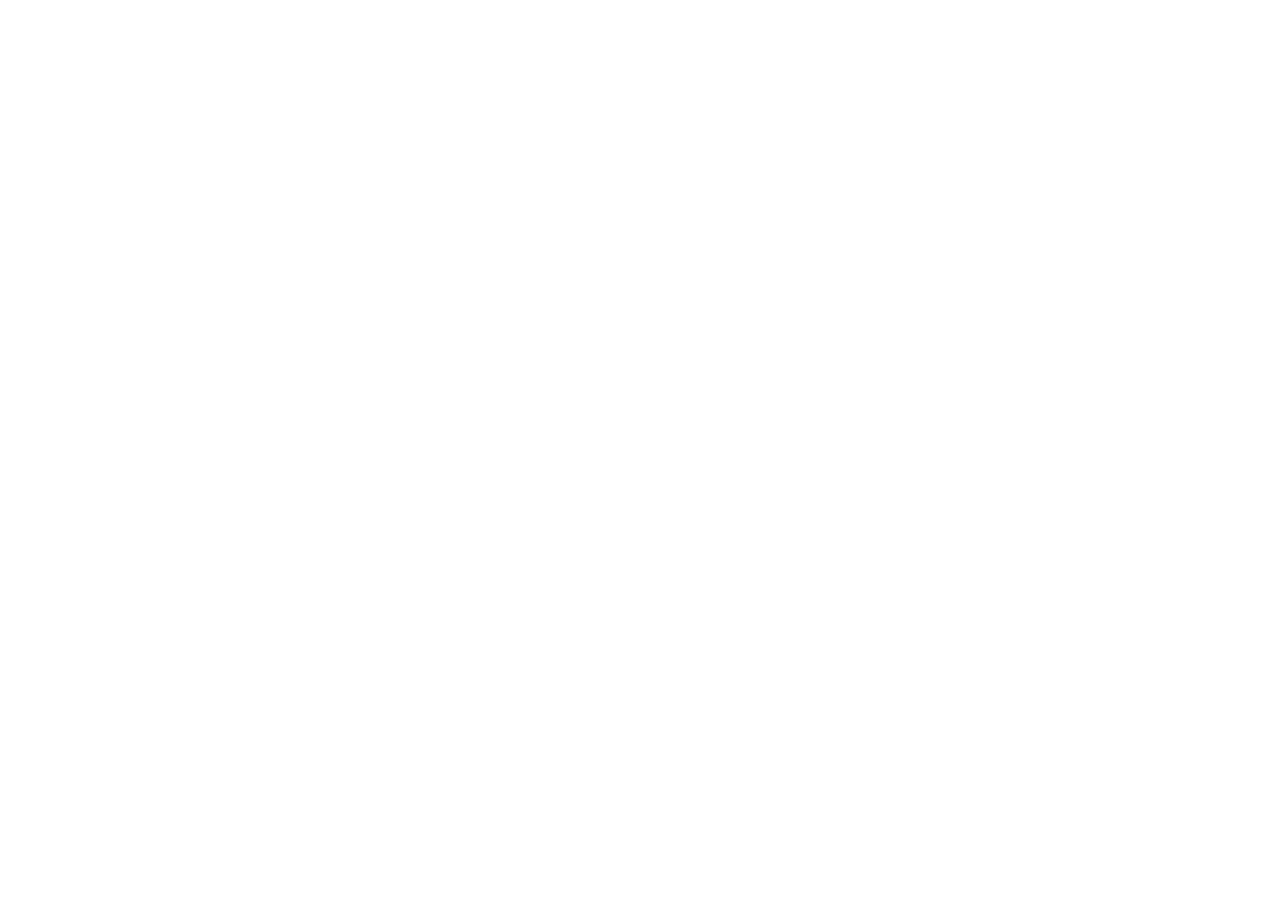
==== index.html @ 1dba8736 "Initial Commit" ====
<!DOCTYPE html>
<html lang="en">
<head>
    <meta charset="UTF-8">
    <meta http-equiv="X-UA-Compatible" content="IE=edge">
    <meta name="viewport" content="width=device-width, initial-scale=1.0">
    <title>Donate For Joy | Home</title>
</head>
<body>
    
</body>
</html>
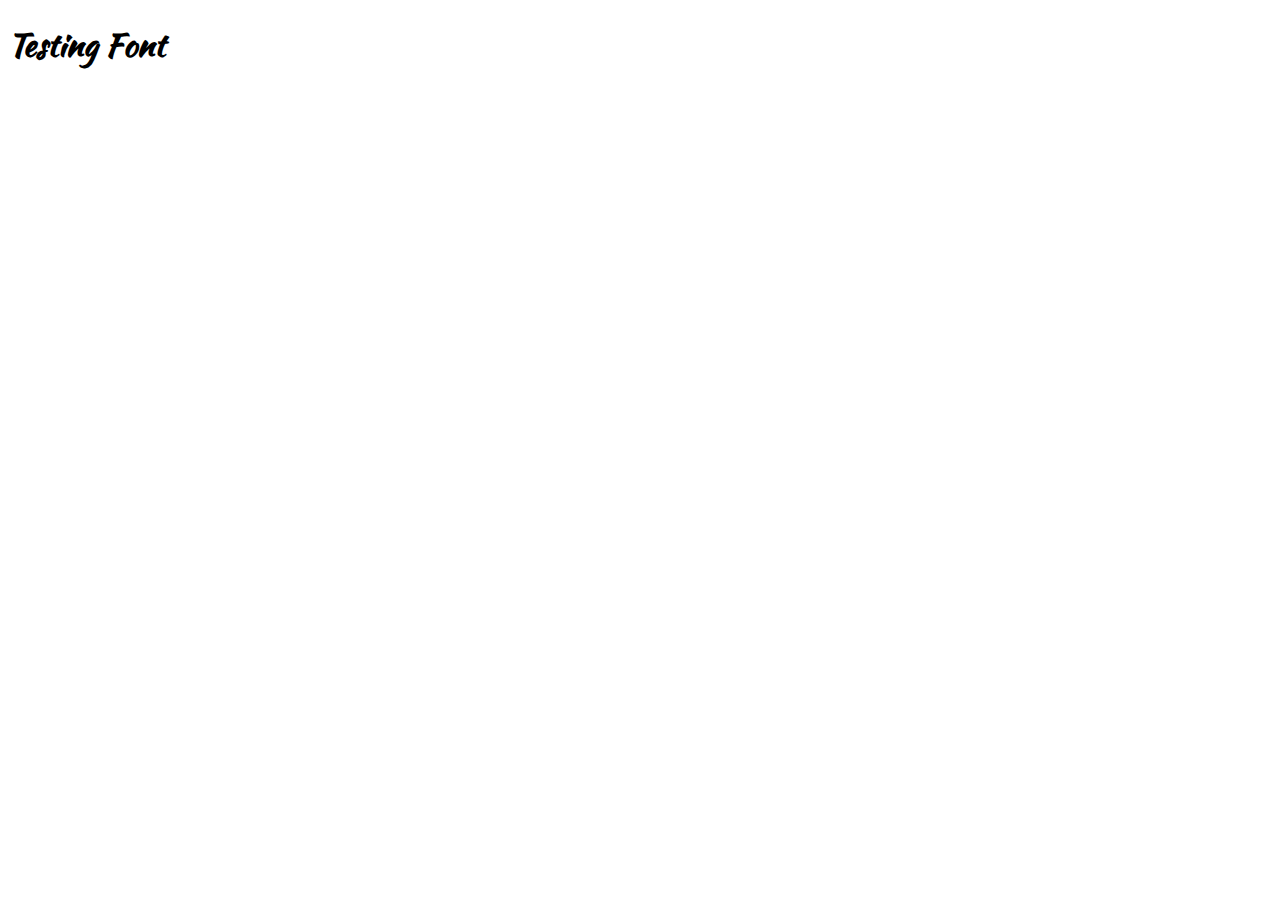
==== commit cd115375: "add fonts" ====
--- a/index.html
+++ b/index.html
@@ -5,8 +5,9 @@
     <meta http-equiv="X-UA-Compatible" content="IE=edge">
     <meta name="viewport" content="width=device-width, initial-scale=1.0">
     <title>Donate For Joy | Home</title>
+    <link href='css/index.css' rel='stylesheet'>
 </head>
 <body>
-    
+    <h1>Testing Font</h1>
 </body>
 </html>--- a/css/index.css
+++ b/css/index.css
@@ -0,0 +1,12 @@
+@import url('https://fonts.googleapis.com/css2?family=Gelasio&family=Kaushan+Script&family=Montserrat&family=Rubik:ital,wght@0,400;1,600&display=swap');
+
+/*
+font-family: 'Gelasio', serif;
+font-family: 'Kaushan Script', cursive;
+font-family: 'Montserrat', sans-serif;
+font-family: 'Rubik', sans-serif;
+*/
+
+*{
+    font-family: 'Kaushan Script', cursive;
+}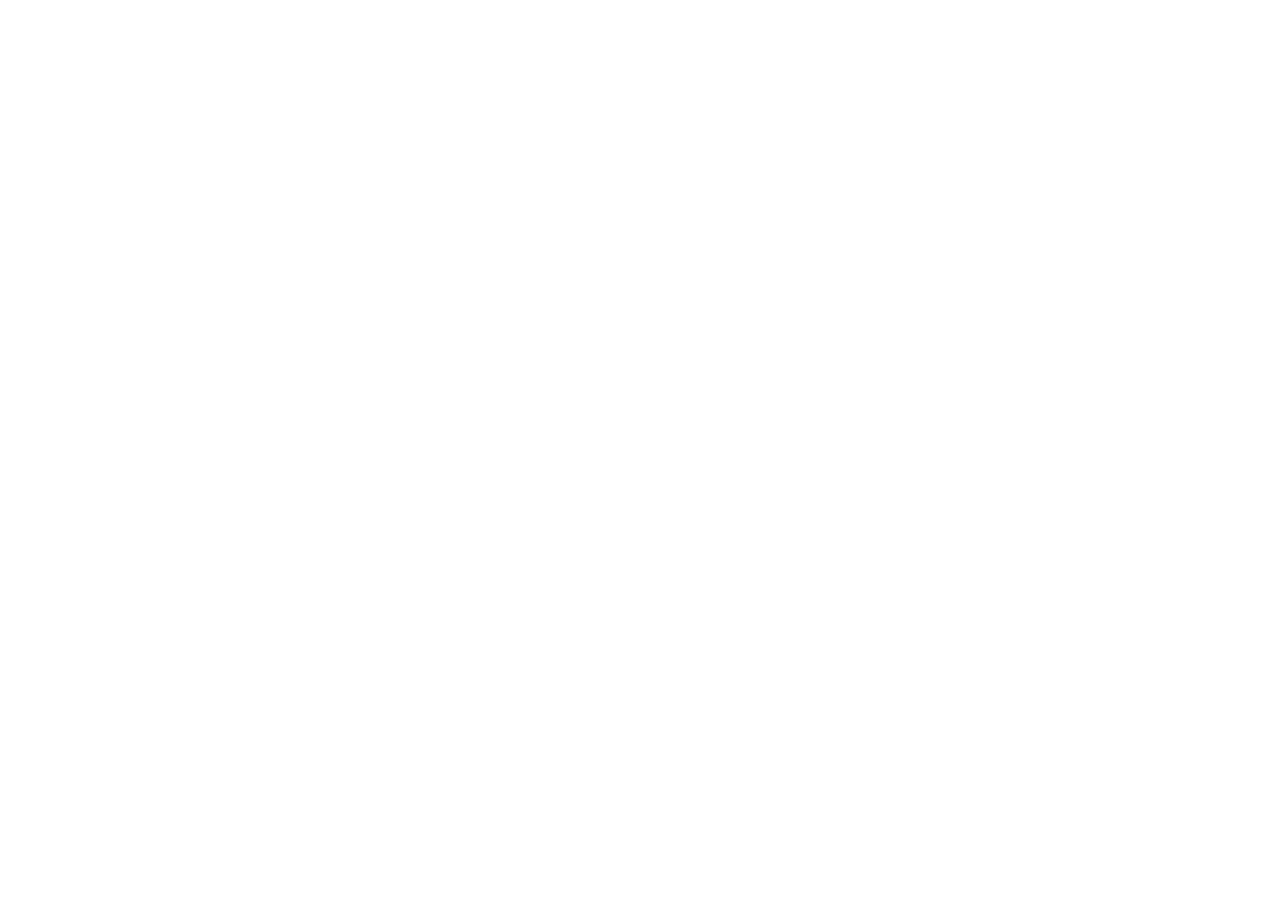
==== commit 463e2808: "layouting the contact us content" ====
--- a/index.html
+++ b/index.html
@@ -6,8 +6,9 @@
     <meta name="viewport" content="width=device-width, initial-scale=1.0">
     <title>Donate For Joy | Home</title>
     <link href='css/index.css' rel='stylesheet'>
+    <link href='css/base.css' rel='stylesheet'>
 </head>
 <body>
-    <h1>Testing Font</h1>
+    
 </body>
 </html>--- a/css/base.css
+++ b/css/base.css
@@ -0,0 +1,45 @@
+@import url('https://fonts.googleapis.com/css2?family=Gelasio&family=Kaushan+Script&family=Montserrat&family=Rubik:ital,wght@0,400;1,600&display=swap');
+
+/*
+
+font-family: 'Kaushan Script', cursive;
+font-family: 'Montserrat', sans-serif;
+font-family: 'Rubik', sans-serif;
+*/
+
+* {
+    box-sizing: border-box;
+}
+
+.title-text{
+    font-family: 'Kaushan Script', cursive;
+}
+
+h1, h2, h3, h4, h5, h6 {
+    font-family: "Rubik", sans-serif;
+}
+
+body {
+    font-family: "Georgia", serif;
+}
+
+a {
+    font-family: "Montserrat";
+}
+
+p {
+    font-family: 'Gelasio', serif;
+}
+
+.primary-color-bg {
+    color: #F8F7F5;
+}
+
+.secondary-color-bg {
+    color: #E5D3BB;
+}
+
+
+
+
+
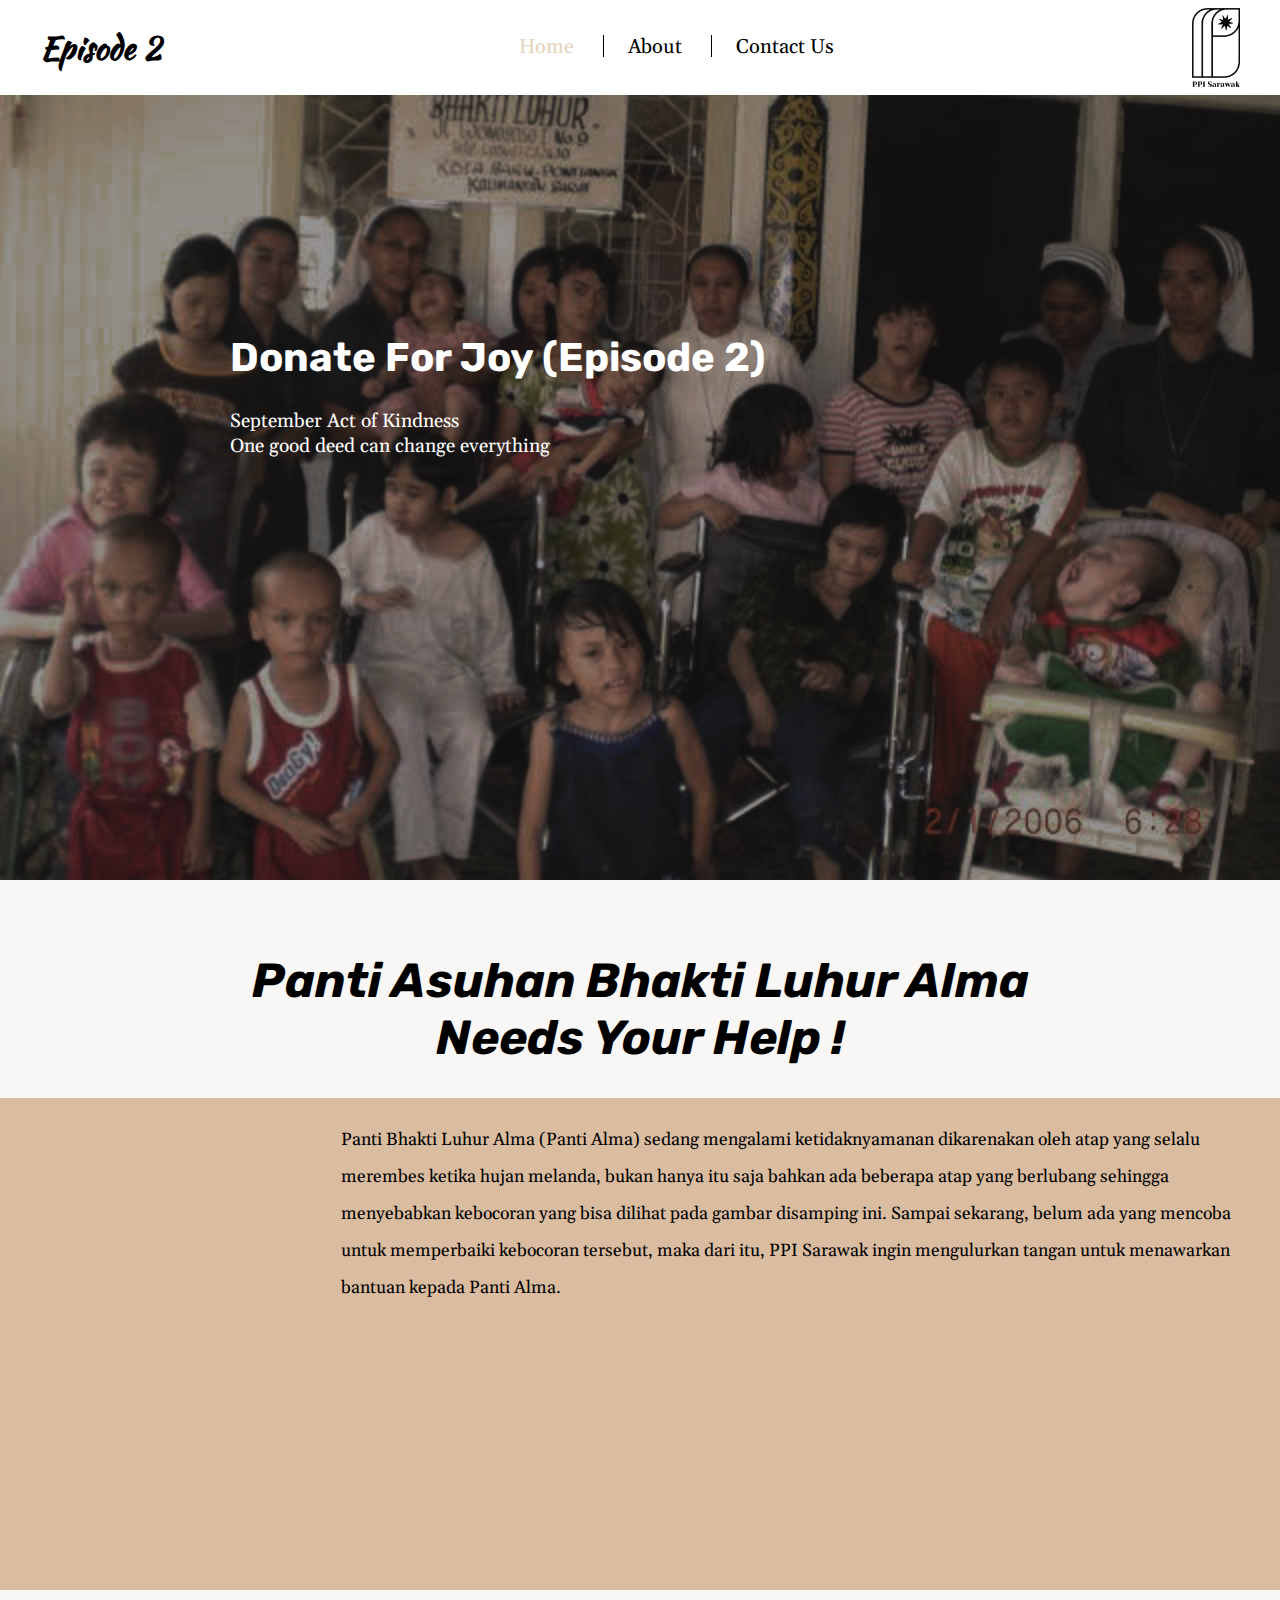
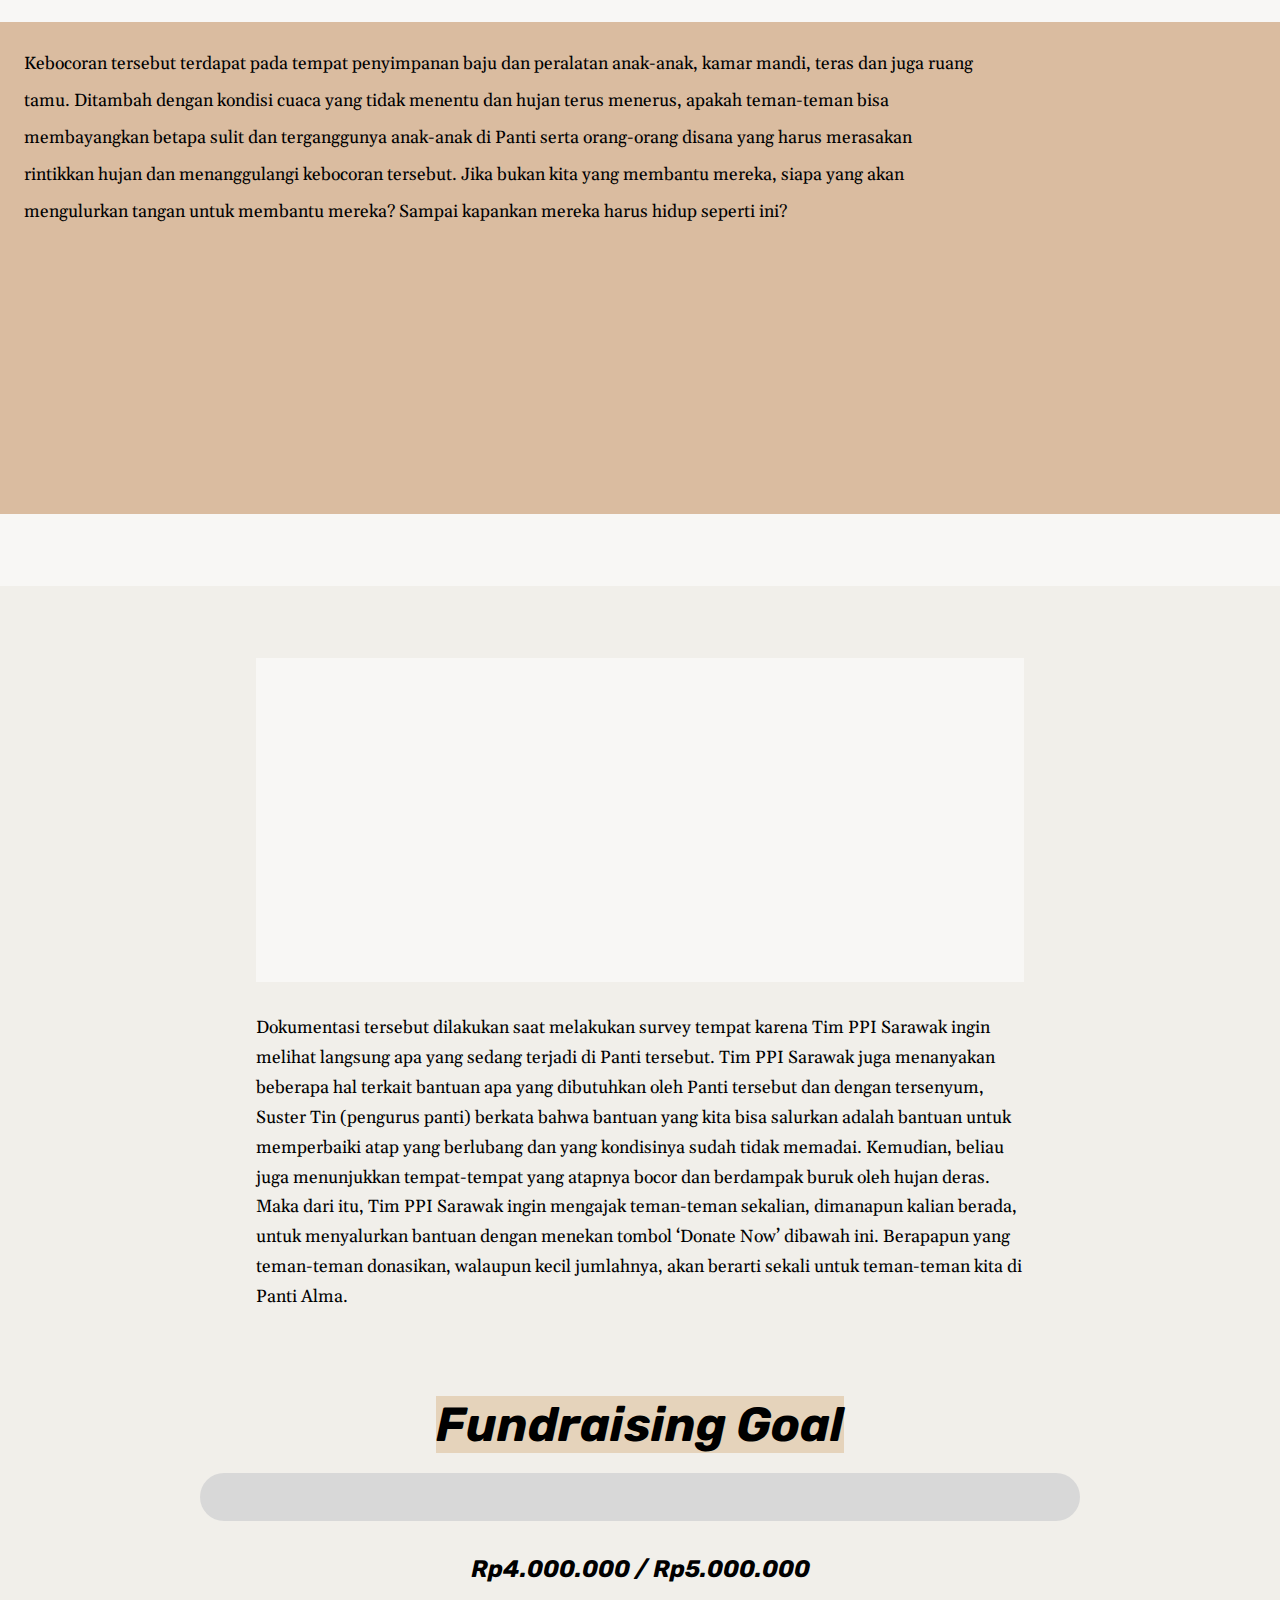
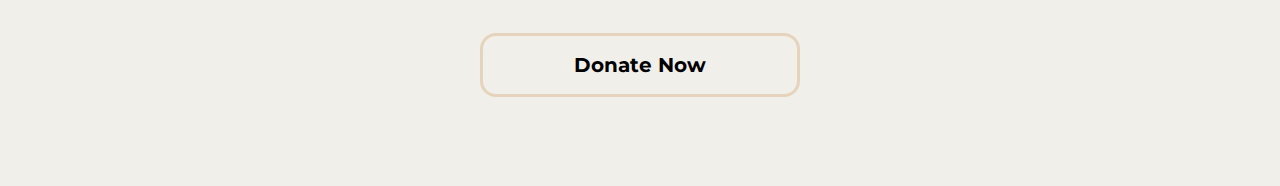
==== commit d5a2f938: "Added HTML files" ====
--- a/index.html
+++ b/index.html
@@ -1,14 +1,148 @@
 <!DOCTYPE html>
 <html lang="en">
+
 <head>
     <meta charset="UTF-8">
     <meta http-equiv="X-UA-Compatible" content="IE=edge">
     <meta name="viewport" content="width=device-width, initial-scale=1.0">
     <title>Donate For Joy | Home</title>
+
+
+    <link href="https://cdn.rawgit.com/michalsnik/aos/2.1.1/dist/aos.css" rel="stylesheet">
+    <link href='css/base.css' rel='stylesheet'>
     <link href='css/index.css' rel='stylesheet'>
-    <link href='css/base.css' rel='stylesheet'>
+
 </head>
+
 <body>
-    
+    <!-- FIRST SECTION OF THE HOME PAGE  -->
+    <div class="first-section">
+        <div class="header-bar">
+            <h1><a class="title-text" href="index.html">Episode 2</a></h1>
+            <div class="nav-bar">
+                <div>
+                    <a class="secondary-color-bg" href="index.html">Home</a>
+                </div>
+                <div>
+                    <a href="about.html">About</a>
+                </div>
+                <div>
+                    <a href="contactus.html">Contact Us</a>
+                </div>
+            </div>
+            <img src="images/Logo.png" alt="PPI Sarawak Logo">
+        </div>
+        <div class="first-section-image-content">
+            <h1>Donate For Joy (Episode 2)</h1>
+            <p>September Act of Kindness<br />One good deed can change everything</p>
+        </div>
+    </div>
+
+    <!-- SECOND SECTION OF THE HOME PAGE (CAROUSEL) -->
+    <div class="second-section">
+        <h2>Panti Asuhan Bhakti Luhur Alma <br />Needs Your Help !</h2>
+        <div class="first-carousel-container" data-aos="fade-up" data-aos-duration="1500"
+            data-aos-anchor-placement="bottom-bottom">
+            <div class="first-carousel">
+                <div class="first-slide fade">
+                    <img src="images/2.jpg" alt="Carousel picture 1" />
+                </div>
+                <div class="first-slide fade">
+                    <img src="images/2.2.jpg" alt="Carousel picture 2" />
+                </div>
+
+
+            </div>
+
+            <p>Panti Bhakti Luhur Alma (Panti Alma) sedang mengalami ketidaknyamanan dikarenakan oleh atap yang selalu
+                merembes ketika hujan melanda,
+                bukan hanya itu saja bahkan ada beberapa atap yang berlubang sehingga menyebabkan kebocoran yang bisa
+                dilihat pada gambar disamping ini.
+                Sampai sekarang, belum ada yang mencoba untuk memperbaiki kebocoran tersebut, maka dari itu, PPI Sarawak
+                ingin mengulurkan tangan untuk
+                menawarkan bantuan kepada Panti Alma.</p>
+        </div>
+
+        <div class="second-carousel-container" data-aos="fade-up" data-aos-duration="1500"
+            data-aos-anchor-placement="bottom-bottom">
+            <div class="second-carousel">
+                <div class="second-slide fade">
+                    <img src="images/3.JPG" alt="Carousel picture 3" />
+                </div>
+                <div class="second-slide fade">
+                    <img src="images/3.3.jpg" alt="Carousel picture 4" />
+                </div>
+
+
+            </div>
+            <p>Kebocoran tersebut terdapat pada tempat penyimpanan baju dan peralatan anak-anak, kamar mandi, teras dan
+                juga ruang tamu. Ditambah dengan kondisi
+                cuaca yang tidak menentu dan hujan terus menerus, apakah teman-teman bisa membayangkan betapa sulit dan
+                terganggunya anak-anak di Panti serta orang-orang
+                disana yang harus merasakan rintikkan hujan dan menanggulangi kebocoran tersebut. Jika bukan kita yang
+                membantu mereka, siapa yang akan mengulurkan tangan
+                untuk membantu mereka? Sampai kapankan mereka harus hidup seperti ini?</p>
+
+
+        </div>
+    </div>
+
+
+    <!-- THIRD SECTION OF THE HOME PAGE (VIDEO) + PROGRESS BAR AND DONATE NOW BUTTON-->
+
+    <div class="third-section">
+        <iframe width="1280" height="720"
+            src="https://drive.google.com/file/d/1SYb2rBzY6-MQwmUk2sYTSa1ZLw1BTCUb/preview" title="YouTube video player"
+            frameborder="0"
+            allow="accelerometer; autoplay; clipboard-write; encrypted-media; gyroscope; picture-in-picture"
+            allowfullscreen data-aos="zoom-in" data-aos-duration="1500"
+            data-aos-anchor-placement="center-center"></iframe>
+        <p data-aos="fade-up" data-aos-duration="1500" data-aos-anchor-placement="top-center">Dokumentasi tersebut
+            dilakukan saat melakukan survey tempat karena Tim PPI Sarawak ingin melihat langsung apa yang sedang terjadi
+            di Panti tersebut.
+            Tim PPI Sarawak juga menanyakan beberapa hal terkait bantuan apa yang dibutuhkan oleh Panti tersebut dan
+            dengan tersenyum, Suster Tin (pengurus panti)
+            berkata bahwa bantuan yang kita bisa salurkan adalah bantuan untuk memperbaiki atap yang berlubang dan yang
+            kondisinya sudah tidak memadai. Kemudian,
+            beliau juga menunjukkan tempat-tempat yang atapnya bocor dan berdampak buruk oleh hujan deras. Maka dari
+            itu, Tim PPI Sarawak ingin mengajak teman-teman sekalian,
+            dimanapun kalian berada, untuk menyalurkan bantuan dengan menekan tombol ‘Donate Now’ dibawah ini. Berapapun
+            yang teman-teman donasikan, walaupun kecil jumlahnya,
+            akan berarti sekali untuk teman-teman kita di Panti Alma.</p>
+
+
+
+        <h2 class="italize-text-centered">
+            <span class="animate-text animate-text-scrolled">Fundraising Goal</span>
+        </h2>
+        <div class="progress-bar">
+            <div class="filled-bar">0</div>
+        </div>
+        <h3 class="italize-text-centered">Rp<span id="collected-money">4.000.000</span> / Rp<span
+                id="targeted-money">5.000.000</span></h3>
+        <button id="donate-button">Donate Now</button>
+
+        <div id="modal">
+            <div class="modal-content">
+                <span id="x-sign">&times;</span>
+                <h1>Rekening Tujuan Donasi</h1>
+                <p>
+                    Jeannyfer Claudya Halim
+                    <br />
+                    BCA
+                    <br />
+                    7925404136
+                </p>
+                <img src="images/qr.jpeg" alt="QR Code" />
+            </div>
+        </div>
+    </div>
+
+    <script src="https://cdn.rawgit.com/michalsnik/aos/2.1.1/dist/aos.js"></script>
+    <script src="https://code.jquery.com/jquery-3.6.0.min.js"
+        integrity="sha256-/xUj+3OJU5yExlq6GSYGSHk7tPXikynS7ogEvDej/m4=" crossorigin="anonymous"></script>
+
+    <script src="script/index.js"></script>
 </body>
+
 </html>--- a/css/base.css
+++ b/css/base.css
@@ -9,10 +9,20 @@
 
 * {
     box-sizing: border-box;
+    background-color: #F8F7F5;
+    padding: 0;
+    margin: 0;
+}
+
+html, body {
+    height: 100%;
+    width: 100%;
 }
 
 .title-text{
     font-family: 'Kaushan Script', cursive;
+    font-size: 3rem;
+    margin-bottom: 0%;
 }
 
 h1, h2, h3, h4, h5, h6 {
@@ -23,23 +33,137 @@
     font-family: "Georgia", serif;
 }
 
-a {
-    font-family: "Montserrat";
-}
-
-p {
+p, a {
     font-family: 'Gelasio', serif;
+    /* line-height: 1.6;
+    word-spacing: 4px; */
 }
 
 .primary-color-bg {
-    color: #F8F7F5;
+    color: #F8F7F5 !important; 
 }
 
 .secondary-color-bg {
-    color: #E5D3BB;
+    color: #E5D3BB !important;
+}
+
+.italize-text-centered{
+    text-align: center;
+    font-style: italic;
+    margin-top: 5rem;
+    font-size: 3rem;
+    line-height: 4rem;
+}
+
+/******************
+    NAVIGATION
+******************/
+.header-bar {
+    display: flex;
+    display: -webkit-flex;
+    justify-content: space-between;
+    background-color: #fff;
+    padding: 0.5rem 2.5rem ;
+    align-items: center;
+}
+
+.header-bar * {
+    background: transparent;
+}
+
+.header-bar a {
+    text-decoration: none;
+    color: #000;
+}
+
+.nav-bar a:hover {
+    color: #dbc9b1;
+}
+
+.nav-bar div {
+    display: inline;
+    padding: 0 1.5rem;
+    font-size: 1.25rem;
+    background: transparent;
+}
+
+.nav-bar div:nth-child(n+2) {
+    border-left: 1px solid #000;
+}
+
+.header-bar img {
+    width: 4%;
+    height: 3%;
+    background: transparent;
+}
+
+.header-bar h1 a {
+    font-size: 2rem;
+}
+
+
+/******************
+HIGHLIGHT ANIMATION
+******************/
+.animate-text{
+    background-size: 200% 100%;
+    background-image: linear-gradient(to right, #F8F7F5 50%, #E5D3BB 50%);
+    -webkit-transition: background-position 1s;
+    -moz-transition: background-position 1s;
+    transition: background-position 1s;
+}
+
+.animate-text-scrolled{
+    background-position: -100% 0;
+}
+
+
+/******************
+MEDIA QUERIES
+******************/
+/* MOBILE HP */
+@media screen and (min-width: 320px) and (max-width: 480px)  {
+    .header-bar {
+        padding: 0.5rem 1rem;
+    }
+
+    .header-bar img {
+        width: 5%;
+        height: 5%;
+    }
+
+    .header-bar h1 a {
+        font-size: 1.5rem;
+    }
+
+    .nav-bar div {
+        font-size: 1rem;
+        padding: 0 0.8rem;
+    }
+
+}
+
+/* Tablet */
+@media screen and (min-width: 481px) and (max-width: 768px)  {
+    .header-bar {
+        padding: 0.5rem 1rem;
+    }
+
+    .header-bar img {
+        width: 4%;
+        height: 4%;
+    }
+
+    .header-bar h1 a {
+        font-size: 1.8rem;
+    }
+
+    .nav-bar div {
+        font-size: 1.1rem;
+        padding: 0 0.8rem;
+    }
 }
 
 
 
 
-
--- a/css/index.css
+++ b/css/index.css
@@ -0,0 +1,489 @@
+/* FIRST SECTION */
+
+.first-section {
+    position: relative;
+    height: 55rem;
+    background-image: url("../images/cover-darken.png");
+    background-size: cover;
+    background-position: center;
+}
+
+.first-section-image-content {
+    width: 50rem;
+    position: absolute;
+    background: transparent;
+    top: 38%;
+    left: 18%;
+}
+
+.first-section-image-content h1 {
+    background: transparent;
+    color: #fff;
+    font-weight: bold;
+    font-size: 2.5rem;
+}
+
+.first-section-image-content p {
+    margin-top: 1.7rem;
+    background: transparent;
+    color: #fff;
+    font-size: 1.2rem;
+    font-weight: lighter;
+}
+
+
+/* SECOND SECTION */
+
+.second-section {
+    height: auto;
+    padding-bottom: 4.5rem;
+}
+
+.second-section h2 {
+    font-style: italic;
+    text-align: center;
+    font-size: 3rem;
+    margin-top: 4.5rem;
+    text-align: center;
+}
+
+.first-carousel-container, .second-carousel-container {
+    display: flex;
+    display: -webkit-flex;
+    width: 100%;
+    margin-top: 2rem;
+    background-color: #DABCA0;
+}
+
+.first-carousel-container *, .second-carousel-container * {
+    background: transparent;
+}
+
+.first-carousel-container p {
+    background: #DABCA0;
+    font-size: 1.1rem;
+    margin-left: 1.5rem;
+    margin-top: 1.5rem;
+    margin-right: 1.5rem;
+    line-height: 2.1;
+
+}
+
+.second-carousel-container p {
+    background: #DABCA0;
+    font-size: 1.1rem;
+    margin-left: 1.5rem;
+    margin-top: 1.5rem;
+    margin-right: 1.5rem;
+    line-height: 2.1;
+}
+
+.first-carousel {
+    width: 100%;
+    height: 492px;
+    position: relative;
+}
+
+.second-carousel {
+    position: relative;
+    width: 100%;
+    height: 492px;
+    order: 2;
+}
+
+.first-slide, .second-slide {
+    display: none;
+}
+
+.first-slide img, .second-slide img {
+    width: 600px;
+    height: 492px;
+}
+
+.first-dot {
+    cursor: pointer;
+    height: 10px;
+    width: 10px;
+    margin: 0 2px;
+    background-color: #bbb;
+    border-radius: 50%;
+    display: inline-block;
+    transition: background-color 0.6s ease;
+    -webkit-transition: background-color 0.6s ease;
+    -moz-transition: background-color 0.6s ease;
+}
+
+.second-dot {
+    cursor: pointer;
+    height: 10px;
+    width: 10px;
+    margin: 0 2px;
+    background-color: #bbb;
+    border-radius: 50%;
+    display: inline-block;
+    transition: background-color 0.6s ease;
+    -webkit-transition: background-color 0.6s ease;
+    -moz-transition: background-color 0.6s ease;
+}
+
+.first-dots-container {
+    text-align: center;
+}
+
+.second-dots-container {
+    text-align: center;
+}
+
+.active, .first-dot:hover, .second-dot:hover {
+    background-color: #717171;
+}
+
+
+/* THIRD SECTION */
+
+.third-section {
+    height: 75rem;
+    background-color: #F1EFEA;
+    padding-top: 4.5rem;
+    padding-bottom: 30rem;
+}
+
+.third-section p {
+    background: transparent;
+    margin: 2rem 20%;
+    font-size: 1.1rem;
+    line-height: 1.7;
+}
+
+iframe {
+    display: block;
+    text-align: center;
+    width: 60%;
+    height: 50%;
+    margin-top: 5px;
+    margin: auto;
+}
+
+/* SECOND PART OF THIRD SECTION (PROGRESS BAR AND BUTTON) */
+.third-section h2 {
+    background-color: #F1EFEA;
+}
+
+.progress-bar{
+    background-color: #d8d8d8;
+	border-radius: 2rem;
+	margin: 0 auto;
+	height: 3rem;
+	width: 55rem;
+    margin-top: 1rem;
+}
+
+.filled-bar{
+    background: linear-gradient(to left, #f2709c, #ff9472);
+    border-radius: 2rem;
+    color: white;
+    display: flex;
+    display: -webkit-flex;
+    align-items: center;
+    justify-content: center;
+    height: 100%;
+    width: 0;
+	opacity: 0;
+	transition: ease 1.5s;
+    transition-delay: 0.1s;
+    font-family: 'Gelasio', serif;
+}
+
+.third-section h3{
+    background-color: #F1EFEA;
+    font-size: 1.5rem;
+    margin-top: 1rem;
+}
+
+/* Button and Modal (dialog) box */
+
+.third-section button{
+    background-color: transparent;
+    align-items: center;
+    justify-content: center;
+    display: flex;
+    display: -webkit-flex;
+    border-radius: 1rem;
+    border: 0.2rem solid #E5D3BB;
+    width: 20rem;
+    height: 4rem;
+    font-family: 'Montserrat', sans-serif;
+    margin-left: auto;
+    margin-right: auto;
+    margin-top: 2rem;
+    margin-bottom: 4rem;
+    font-size: 125%;
+    font-weight: bolder;
+    transition: ease 0.7s;
+    -webkit-transition: ease 0.7s;
+    -moz-transition: ease 0.7s;
+}
+
+.third-section button:hover{
+    background-color: #E5D3BB;
+    transition: ease 0.7s;
+    cursor:pointer;
+}
+
+#modal{
+    position: fixed;
+    left: 0;
+    top: 0;
+    z-index: 1;
+    width: 100%;
+    height: 100%;
+    overflow: auto;
+    background-color: rgba(0,0,0,0.6);
+    visibility: hidden;
+    opacity: 0;
+    transition: ease 0.4s;
+    -webkit-transition: ease 0.4s;
+    -moz-transition: ease 0.4s;
+}
+
+.modal-content{
+    background-color: #F8F7F5;
+    margin: 15% auto;
+    border: 0.2rem solid black;
+    width: 60%;
+    border-radius: 1.5rem;
+}
+
+.modal-content p{
+    margin-bottom: 3rem;
+    font-size: 1.4rem;
+}
+
+.modal-content h1{
+    margin-top: 1rem;
+    margin-left: 5rem;
+    text-align: center;
+    background-color: transparent;
+}
+
+.modal-content img{
+    display: flex;
+    display: -webkit-flex;
+    margin: 0 auto;
+    padding-bottom: 2rem;
+}
+
+#x-sign{
+    background-color: #F8F7F5;
+    color: black;
+    float: right;
+    font-size: 3rem;
+    font-weight: bold;
+    margin-right: 2rem;
+}
+
+#x-sign:hover{
+    color: red;
+    cursor: pointer;
+}
+
+.third-section span{
+    background-color: transparent;
+}
+
+
+/* Fading animation */
+.fade {
+    -webkit-animation-name: fade;
+    -webkit-animation-duration: 1.5s;
+    animation-name: fade;
+    animation-duration: 1.5s;
+  }
+  
+  @-webkit-keyframes fade {
+    from {opacity: .4} 
+    to {opacity: 1}
+  }
+  
+  @keyframes fade {
+    from {opacity: .4} 
+    to {opacity: 1}
+  }
+  
+
+
+
+/* MEDIA SCREEN QUERIES */
+/* MOBILE HP */
+@media screen and (min-width: 320px) and (max-width: 480px)  {
+
+    /* First Section */
+    .first-section {
+        height: 30rem;
+        width: 480px;
+    }
+
+    .first-section-image-content {
+        width: 380px;
+        left: 15%;
+    }
+
+    .first-section-image-content h1 {
+        font-size: 2rem;
+    }
+
+    /* Second Section */
+    .second-section {
+        width: 480px;
+        padding-bottom: 2rem;
+    }
+
+    .second-section h2 {
+        margin-top: 2rem;
+        font-size: 1.8rem;
+    }
+
+    .first-slide img, .second-slide img {
+        width: 430px;
+        height: 280px;
+    }
+
+    .first-carousel-container, .second-carousel-container {
+        display: block;
+    }
+
+    .first-carousel, .second-carousel {
+        text-align: center;
+        max-height: 280px;
+    }
+
+    .first-carousel-container p, .second-carousel-container p {
+        margin-top: 1rem;
+        line-height: 1.7;
+    }
+
+    /* Third Section */
+
+    .third-section {
+        width: 480px;
+        padding-top: 2rem;
+    }
+
+    .third-section p {
+        margin: 1.5rem;
+        line-height: 1.7;
+    }
+
+    .third-section h2 {
+        font-size: 1.8rem;
+    }
+
+    iframe {
+        width: 430px;
+        height: 30%;
+    }
+
+    .progress-bar {
+        height: 2rem;
+        width: 400px;
+    }
+
+    /* Modal Box */
+    .modal-content {
+        width: 80%;
+    }
+
+    .modal-content img {
+        width: 230px;
+    }
+
+    .modal-content p {
+        font-size: 1.2rem;
+    }
+}
+
+
+/* TABLET */
+@media screen and (min-width: 481px) and (max-width: 768px)  {
+    
+    /* First Section */
+    .first-section {
+        height: 40rem;
+        width: 768px;
+    }
+
+    .first-section-image-content {
+        width: 500px;
+        left: 15%;
+    }
+
+    .first-section-image-content h1 {
+        font-size: 2rem;
+    }
+
+    /* Second Section */
+    .second-section {
+        width:  768px;
+        padding-bottom: 2rem;
+    }
+
+    .second-section h2 {
+        margin-top: 2rem;
+        font-size: 2rem;
+    }
+
+    .first-carousel, .second-carousel {
+        height: 464px;
+    }
+
+    .first-slide img, .second-slide img {
+        width: 400px;
+        height: 464px;
+    }
+
+    .first-carousel-container p, .second-carousel-container p {
+        margin-top: 1rem;
+        line-height: 1.6;
+    }
+
+
+     /* Third Section */
+    .third-section {
+        width:  768px;
+        padding-top: 2rem;
+    }
+    
+    iframe {
+        width: 80%;
+        height: 50%;
+    }
+
+    .third-section p {
+        margin: 1.5rem 2.5rem;
+        line-height: 1.7;
+    }
+
+    .third-section h2 {
+        font-size: 2rem;
+    }
+
+    .progress-bar {
+        height: 2rem;
+        width: 680px;
+    }
+
+    /* Modal Box */
+    .modal-content {
+        width: 90%;
+    }
+
+    .modal-content img {
+        width: 230px;
+    }
+
+}
+
+
+
+
+
